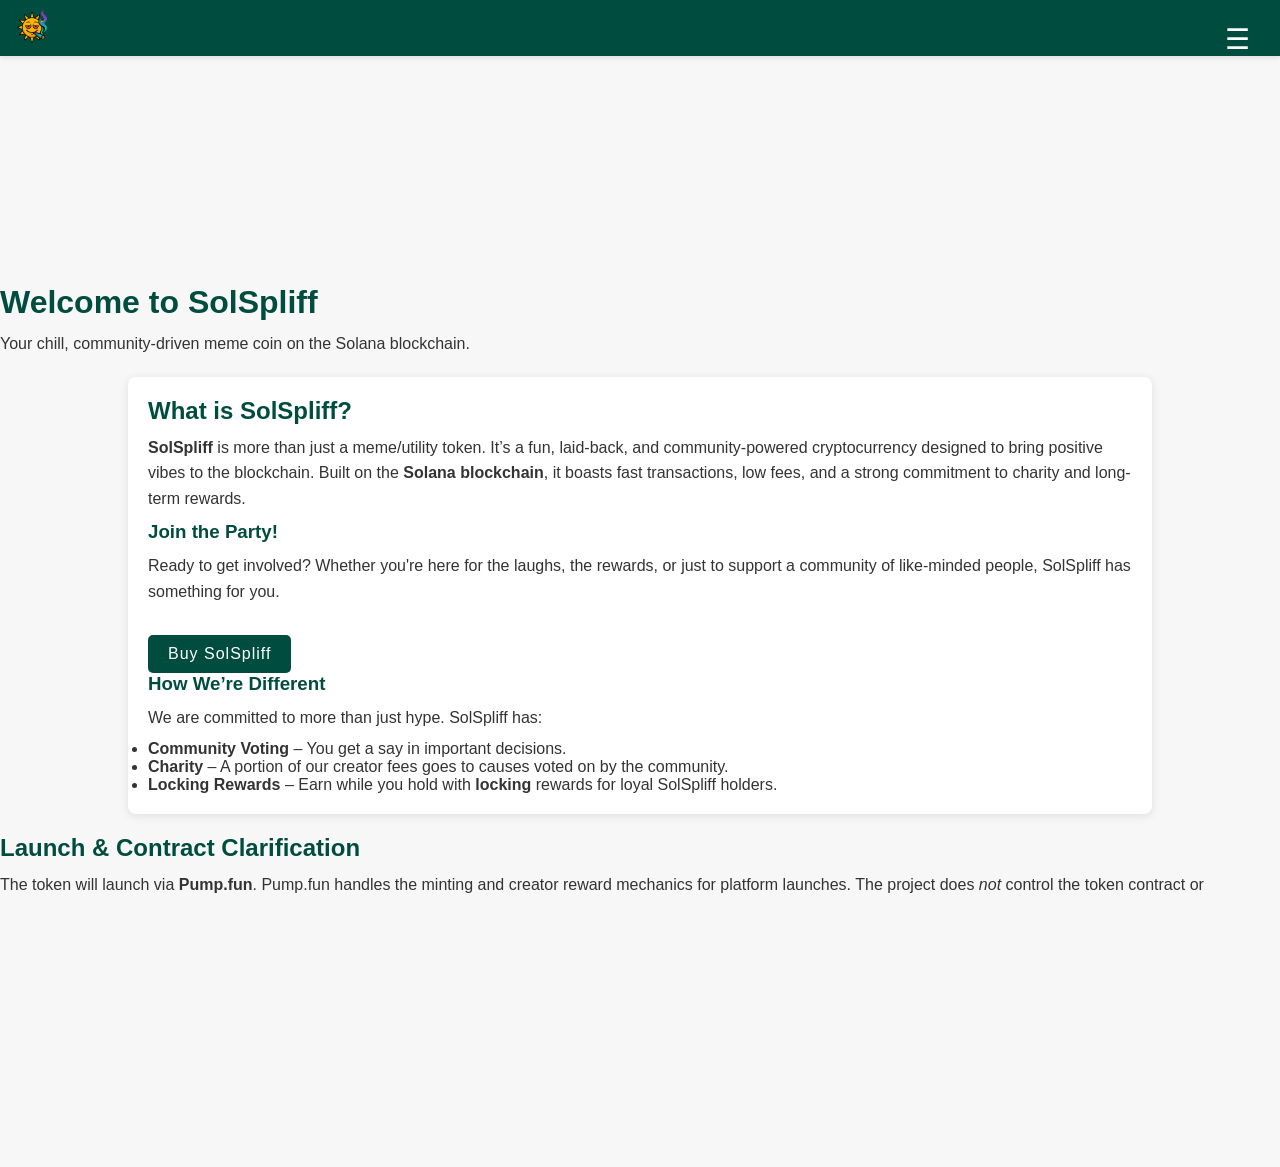
==== index.html @ 3a375bf6 "initial release" ====
<!DOCTYPE html>
<html lang="en">
<head>
    <meta charset="UTF-8" />
    <meta name="viewport" content="width=device-width, initial-scale=1" />
    <meta http-equiv="X-UA-Compatible" content="ie=edge" />
    <title>SolSpliff - Meme Coin on Solana</title>
    <meta name="description" content="SolSpliff is a fun and community-driven meme token built on the Solana blockchain. Join us for staking, charity, and blazing the trail to the moon." />
    <meta name="keywords" content="SolSpliff, meme coin, Solana, cryptocurrency, blockchain, community, charity" />

    <link rel="stylesheet" href="style.css?v=420" />
    
    <script src="images-list.js?v=420"></script>
    <script src="scripts.js?v=420"></script>
    <script src="loadlater.js?v=420" defer></script>
    <script src="includes.js?v=420" defer></script>
</head>
<body>

<!-- Include Navbar -->
<div data-include="navbar.html"></div>

<!-- Spacer to offset fixed navbar -->
<div class="spacer"></div>

<header>
    <h1>Welcome to SolSpliff</h1>
    <p>Your chill, community-driven meme coin on the Solana blockchain.</p>
</header>

<div class="container">
    <h2>What is SolSpliff?</h2>
    <p><strong>SolSpliff</strong> is more than just a meme/utility token. It’s a fun, laid-back, and community-powered cryptocurrency designed to bring positive vibes to the blockchain. Built on the <strong>Solana blockchain</strong>, it boasts fast transactions, low fees, and a strong commitment to charity and long-term rewards.</p>

    <h3>Join the Party!</h3>
    <p>Ready to get involved? Whether you're here for the laughs, the rewards, or just to support a community of like-minded people, SolSpliff has something for you.</p>
    <a href="buy-solspliff.html" class="cta-button">Buy SolSpliff</a>

    <h3>How We’re Different</h3>
    <p>We are committed to more than just hype. SolSpliff has:</p>
    <ul>
        <li><strong>Community Voting</strong> – You get a say in important decisions.</li>
        <li><strong>Charity</strong> – A portion of our creator fees goes to causes voted on by the community.</li>
        <li><strong>Locking Rewards</strong> – Earn while you hold with <strong>locking</strong> rewards for loyal SolSpliff holders.</li>
    </ul>
</div>

<section id="launch-clarify">
  <h2>Launch & Contract Clarification</h2>
  <p>
    The token will launch via <strong>Pump.fun</strong>. Pump.fun handles the minting and creator reward mechanics for platform launches. The project does <em>not</em> control the token contract or immediate on-chain liquidity at the moment of mint.
  </p>
  <p>
    The project owner will receive <strong>12% of the creator rewards</strong> distributed by Pump.fun. Wallet and contract addresses will be posted on this site and announced through official channels prior to or at launch. Do not trust wallet addresses shared through other channels before official publication.
  </p>
</section>

<section id="wallets-placeholder">
  <h4>Wallet Addresses — Not Published Yet</h4>
  <p>
    Wallet addresses for Treasury, Team, and Liquidity have not yet been created or published. They will be published here and announced on our official channels prior to token launch. Please only trust addresses posted on this website or within verified official announcements.
  </p>
</section>


<!-- Include Footer -->
<div data-include="footer.html"></div>

</body>
</html>
---- style.css ----
/* Global reset for margins and paddings */
* {
    margin: 0;
    padding: 0;
    box-sizing: border-box;
}

/* General Body Styling */
html, body {
    font-family: Arial, sans-serif;
    background-color: #f7f7f7;
    color: #333;
    height: 100%;
    overflow-x: hidden;
    scroll-behavior: smooth; /* ✅ Smooth scroll */
}

/* Navbar Styling */
.navbar {
    background-color: #004d40;
    width: 100%;
    position: fixed;
    top: 0;
    left: 0;
    z-index: 1000;
    display: flex;
    justify-content: center;
    align-items: center;
    padding: 10px 0;
    box-shadow: 0 2px 5px rgba(0,0,0,0.1);

    /* ✅ Improve scroll performance */
    transform: translateZ(0);
    will-change: transform;
}

/* Spacer to push content below fixed navbar */
.spacer {
    height: 110px; /* Match navbar height */
}

/* Logo styling */
.navbar .logo img {
    max-height: 90px;
    width: auto;
    height: auto;
    background-color: transparent;
    display: block;
}

/* Navbar List */
.navbar ul {
    display: flex;
    justify-content: center;
    align-items: center;
    list-style-type: none;
}

.navbar li {
    margin: 0 20px;
}

.navbar a {
    text-decoration: none;
    color: #ffffff;
    font-size: 18px;
    font-weight: 600;
    text-transform: uppercase;
    padding: 12px 20px;
    display: inline-block;
    border-radius: 5px;
    transition: background-color 0.3s ease, transform 0.3s ease;
    letter-spacing: 1px;

    /* ✅ Optimize animations */
    will-change: transform, box-shadow;
}

/* Navbar Hover Effect */
.navbar a:hover {
    background-color: #00796b;
    transform: translateY(-5px);
    box-shadow: 0 4px 15px rgba(0,0,0,0.2);
}

/* Active Link Styling */
.navbar a.active {
    background-color: #00796b;
    color: white;
    transform: scale(1.05);
}

/* Mobile Hamburger Icon */
.navbar .hamburger {
    display: none;
    cursor: pointer;
    font-size: 30px;
    color: white;
    position: absolute;
    top: 20px;
    right: 20px;
}

/* Content Styling */
.container {
    width: 80%;
    margin: 20px auto;
    padding: 20px;
    background-color: white;
    box-shadow: 0 2px 10px rgba(0,0,0,0.1);
    border-radius: 8px;
}

h1, h2, h3 {
    color: #004d40;
}

p {
    line-height: 1.6;
    margin: 10px 0;
}

/* Call to Action Button */
.cta-button {
    background-color: #004d40;
    color: white;
    padding: 10px 20px;
    border: none;
    border-radius: 5px;
    text-decoration: none;
    margin-top: 20px;
    letter-spacing: 1px;
    display: inline-block;
    transition: transform 0.3s ease;
}

.cta-button:hover {
    background-color: #00796b;
    transform: scale(1.05);
}

/* Footer Styling */
.footer {
    text-align: center;
    font-size: 1em;
    color: #666;
    margin-top: 40px;
}

/* Mobile Navbar Styling */
@media screen and (max-width: 768px) {
    .navbar ul {
        flex-direction: column;
        width: 100%;
        background-color: #004d40;
        position: absolute;
        top: 110px;
        left: 0;
        text-align: center;
        display: none;
        padding: 0;
    }

    .navbar li {
        margin: 15px 0;
    }

    .navbar a {
        font-size: 20px;
        padding: 15px;
    }

    .navbar ul.show {
        display: flex;
    }

    .navbar .hamburger {
        display: block;
    }
}


/* ---- added responsive navbar overrides ---- */

/* === Responsive: force mobile-style dropdown on desktop and mobile === */
.navbar {
    justify-content: space-between;
    padding: 8px 12px !important;
}
.navbar .logo img {
    height: 40px;
    width: auto;
    display: block;
}
.navbar .hamburger {
    display: block !important;
    font-size: 28px;
    line-height: 1;
    padding: 6px 10px;
    cursor: pointer;
    color: #fff;
    background: transparent;
    border: none;
}
.navbar ul {
    display: none; /* hidden until toggled */
    list-style: none;
    position: absolute;
    top: 64px;
    right: 12px;
    background: #004d40;
    flex-direction: column;
    width: 280px;
    max-width: calc(100% - 24px);
    border-radius: 8px;
    box-shadow: 0 6px 18px rgba(0,0,0,0.15);
    overflow: hidden;
    z-index: 1500;
    padding: 8px 0;
}
.navbar ul.show {
    display: flex !important;
}
.navbar ul li {
    margin: 0;
}
.navbar ul li a {
    display: block;
    padding: 12px 16px;
    font-size: 16px;
    color: #fff;
    text-decoration: none;
    white-space: nowrap;
}
.navbar ul li a:hover, .navbar ul li a.active {
    background: rgba(255,255,255,0.06);
}

/* Ensure navbar doesn't overlap page content */
body { padding-top: 64px; }

/* Small tweak for very small screens */
@media (max-width: 360px) {
    .navbar .logo img { height: 36px; }
    .navbar ul { right: 8px; left: 8px; width: auto; max-width: none; }
}
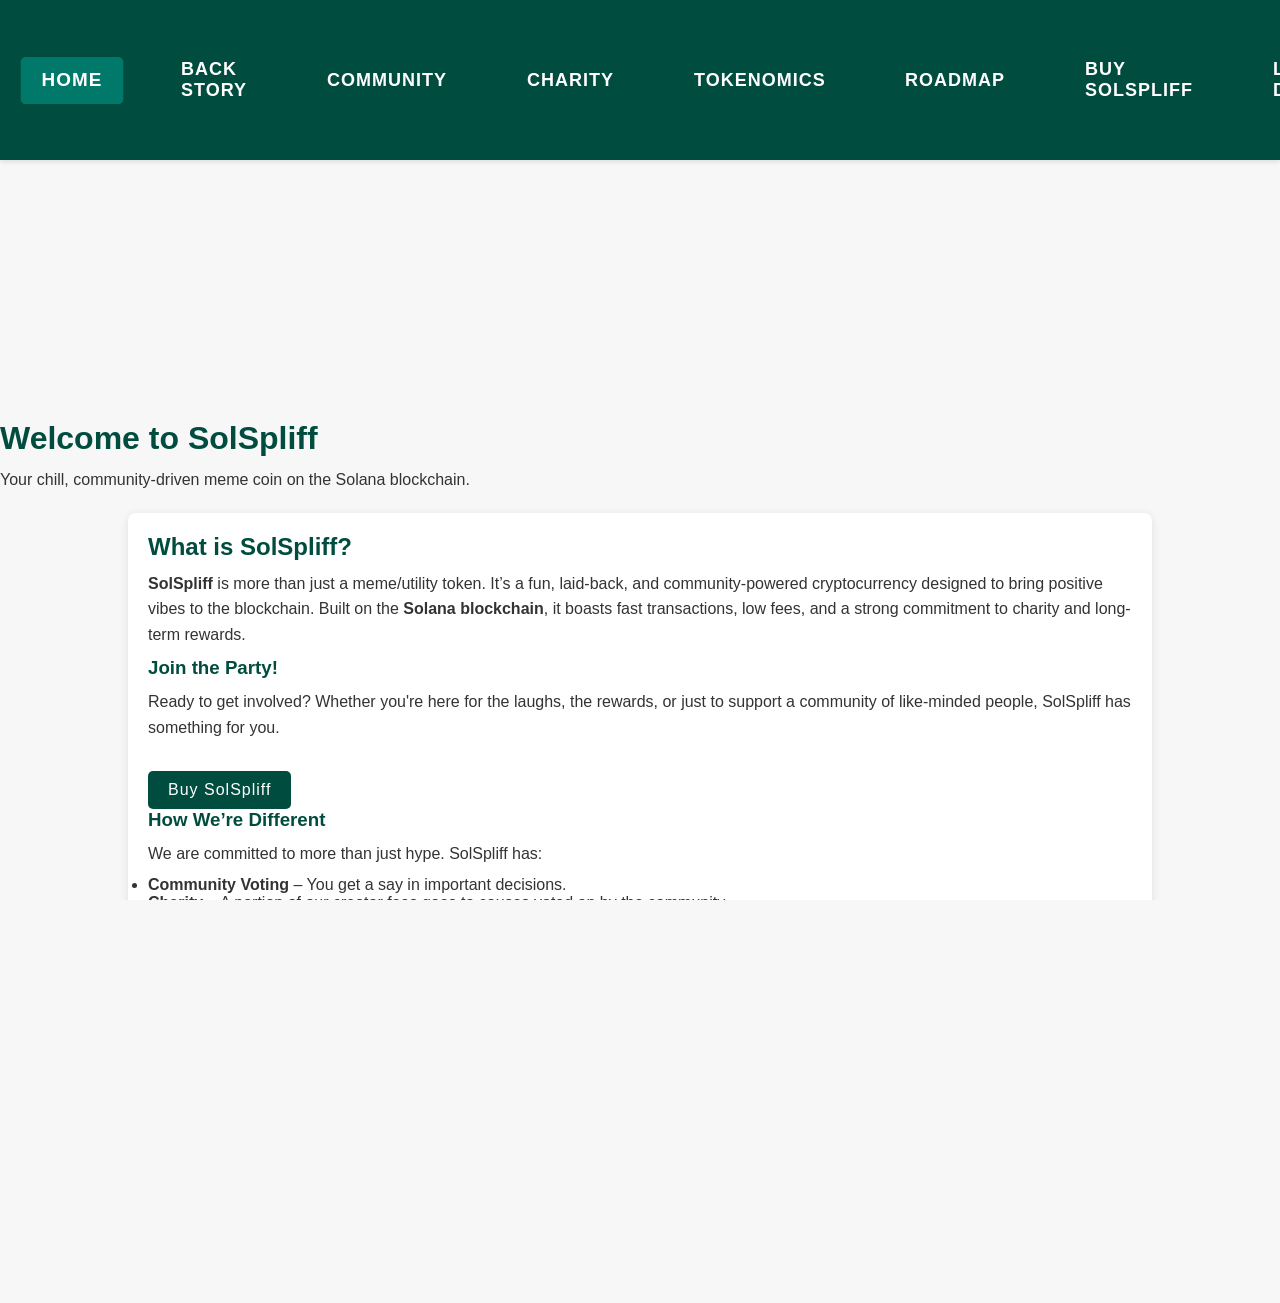
==== commit 220ae7a0: "force new css/js updates" ====
--- a/index.html
+++ b/index.html
@@ -8,12 +8,11 @@
     <meta name="description" content="SolSpliff is a fun and community-driven meme token built on the Solana blockchain. Join us for staking, charity, and blazing the trail to the moon." />
     <meta name="keywords" content="SolSpliff, meme coin, Solana, cryptocurrency, blockchain, community, charity" />
 
-    <link rel="stylesheet" href="style.css?v=420" />
-    
-    <script src="images-list.js?v=420"></script>
-    <script src="scripts.js?v=420"></script>
-    <script src="loadlater.js?v=420" defer></script>
-    <script src="includes.js?v=420" defer></script>
+    <link rel="stylesheet" href="style.css?v=4200" />
+    <script src="images-list.js?v=4200"></script>
+    <script src="scripts.js?v=4200"></script>
+    <script src="loadlater.js?v=4200" defer></script>
+    <script src="includes.js?v=4200" defer></script>
 </head>
 <body>
 
--- a/style.css
+++ b/style.css
@@ -34,14 +34,15 @@
     will-change: transform;
 }
 
-/* Spacer to push content below fixed navbar */
+/* Spacer to push content below fixed navbar
+   NOTE: adjust this value if you change the navbar/logo heights below */
 .spacer {
-    height: 110px; /* Match navbar height */
+    height: 140px; /* updated to match larger navbar height on desktop */
 }
 
 /* Logo styling */
 .navbar .logo img {
-    max-height: 90px;
+    max-height: 140px; /* larger on desktop */
     width: auto;
     height: auto;
     background-color: transparent;
@@ -90,7 +91,7 @@
     transform: scale(1.05);
 }
 
-/* Mobile Hamburger Icon */
+/* Mobile Hamburger Icon (hidden by default on desktop) */
 .navbar .hamburger {
     display: none;
     cursor: pointer;
@@ -147,7 +148,7 @@
     margin-top: 40px;
 }
 
-/* Mobile Navbar Styling */
+/* Mobile Navbar Styling (legacy smaller-screen rules retained as fallback) */
 @media screen and (max-width: 768px) {
     .navbar ul {
         flex-direction: column;
@@ -179,21 +180,24 @@
     }
 }
 
-
-/* ---- added responsive navbar overrides ---- */
-
-/* === Responsive: force mobile-style dropdown on desktop and mobile === */
+/* ---- improved responsive navbar overrides ---- */
+/* Default desktop layout: full horizontal menu, large logo */
 .navbar {
-    justify-content: space-between;
-    padding: 8px 12px !important;
+    justify-content: center;
+    padding: 10px 0;
+}
+.navbar .logo {
+    flex: 0 0 auto;
+    margin-right: 18px;
 }
 .navbar .logo img {
-    height: 40px;
+    max-height: 140px;
     width: auto;
+    height: auto;
     display: block;
 }
 .navbar .hamburger {
-    display: block !important;
+    display: none;
     font-size: 28px;
     line-height: 1;
     padding: 6px 10px;
@@ -202,45 +206,88 @@
     background: transparent;
     border: none;
 }
+
+/* Desktop menu (visible) */
 .navbar ul {
-    display: none; /* hidden until toggled */
+    display: flex;
     list-style: none;
-    position: absolute;
-    top: 64px;
-    right: 12px;
-    background: #004d40;
-    flex-direction: column;
-    width: 280px;
-    max-width: calc(100% - 24px);
-    border-radius: 8px;
-    box-shadow: 0 6px 18px rgba(0,0,0,0.15);
-    overflow: hidden;
-    z-index: 1500;
-    padding: 8px 0;
-}
-.navbar ul.show {
-    display: flex !important;
-}
-.navbar ul li {
-    margin: 0;
-}
-.navbar ul li a {
-    display: block;
-    padding: 12px 16px;
-    font-size: 16px;
-    color: #fff;
-    text-decoration: none;
-    white-space: nowrap;
-}
-.navbar ul li a:hover, .navbar ul li a.active {
-    background: rgba(255,255,255,0.06);
-}
-
-/* Ensure navbar doesn't overlap page content */
-body { padding-top: 64px; }
-
-/* Small tweak for very small screens */
+    position: relative;
+    top: 0;
+    right: 0;
+    background: transparent;
+    flex-direction: row;
+    width: auto;
+    max-width: none;
+    border-radius: 0;
+    box-shadow: none;
+    padding: 0;
+    z-index: 1000;
+}
+
+/* Ensure body content is pushed below navbar (adjust to your final navbar height) */
+body { padding-top: 140px; }
+
+/* Tablet and smaller: collapse into hamburger dropdown */
+@media screen and (max-width: 1024px) {
+    .navbar {
+        justify-content: space-between;
+        padding: 8px 12px;
+    }
+
+    .navbar .logo img {
+        max-height: 110px;
+    }
+
+    .navbar .hamburger {
+        display: block;
+    }
+
+    .navbar ul {
+        display: none; /* hidden until toggled */
+        list-style: none;
+        position: absolute;
+        top: 110px;
+        right: 12px;
+        background: #004d40;
+        flex-direction: column;
+        width: 320px;
+        max-width: calc(100% - 24px);
+        border-radius: 8px;
+        box-shadow: 0 6px 18px rgba(0,0,0,0.15);
+        overflow: hidden;
+        z-index: 1500;
+        padding: 8px 0;
+    }
+    .navbar ul.show {
+        display: flex !important;
+    }
+    .navbar ul li { margin: 0; }
+    .navbar ul li a {
+        display: block;
+        padding: 12px 16px;
+        font-size: 16px;
+        color: #fff;
+        text-decoration: none;
+        white-space: nowrap;
+    }
+}
+
+/* Small phones */
+@media screen and (max-width: 420px) {
+    .navbar .logo img { max-height: 80px; }
+    .spacer { height: 100px; }
+    body { padding-top: 100px; }
+
+    .navbar ul {
+        top: 90px;
+        right: 8px;
+        left: 8px;
+        width: auto;
+        max-width: none;
+    }
+}
+
+/* Very small: fine tune */
 @media (max-width: 360px) {
-    .navbar .logo img { height: 36px; }
-    .navbar ul { right: 8px; left: 8px; width: auto; max-width: none; }
-}
+    .navbar .logo img { height: 40px; }
+}
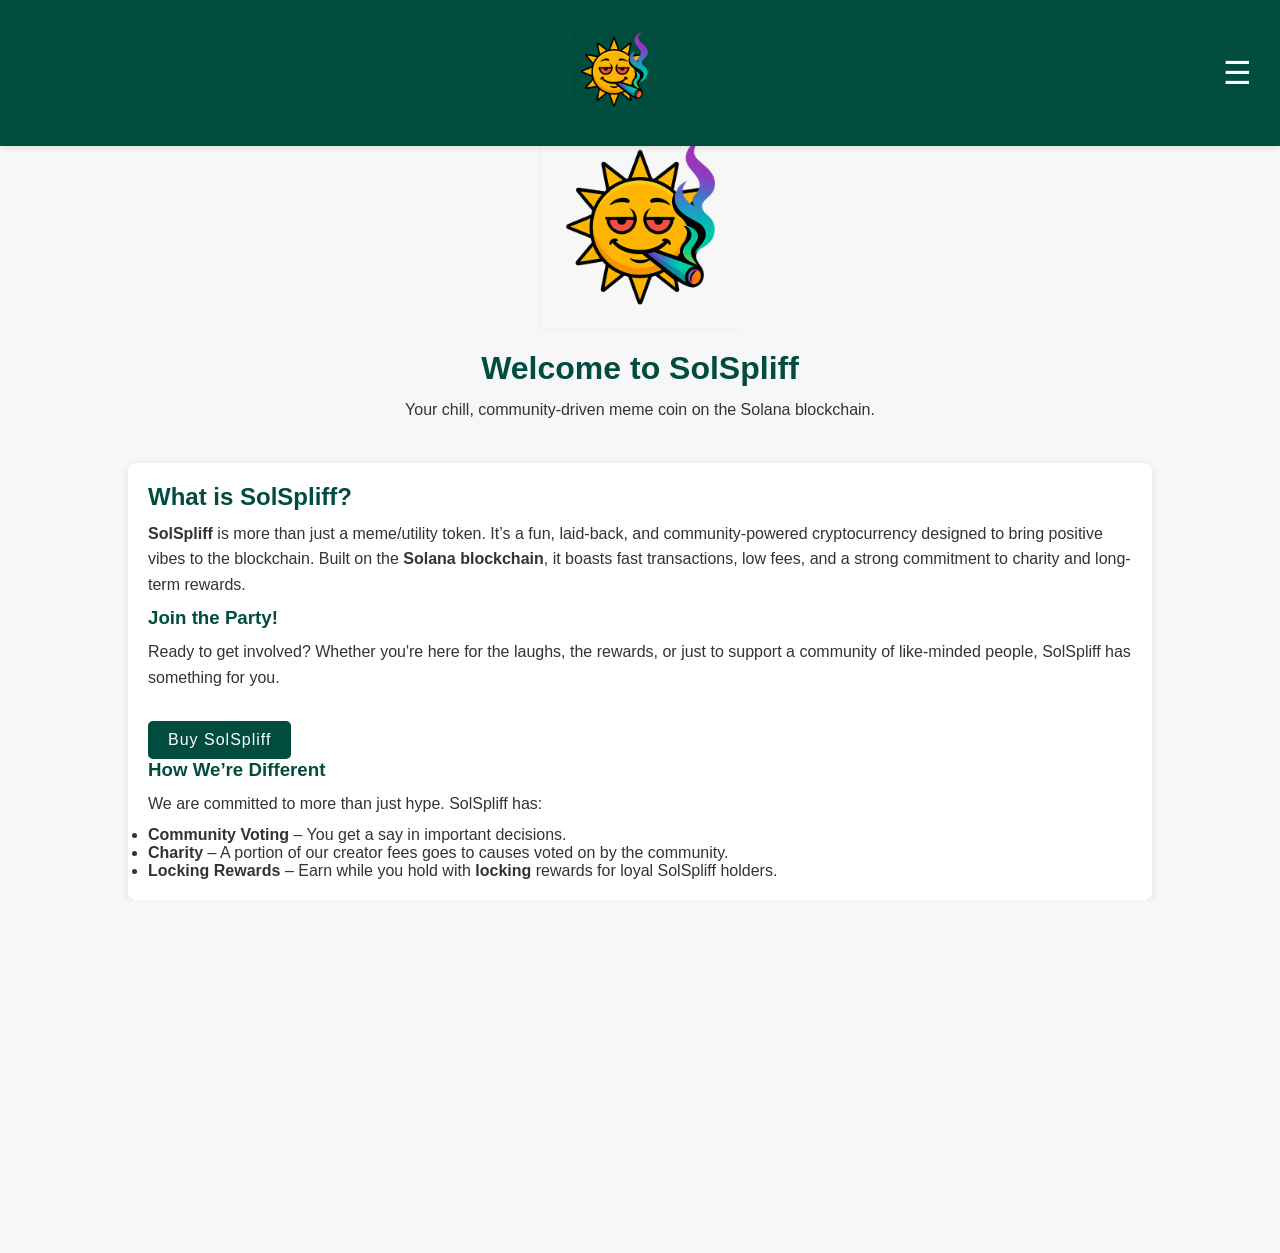
==== commit dacbbe2a: "updated logo into headers" ====
--- a/index.html
+++ b/index.html
@@ -8,6 +8,20 @@
     <meta name="description" content="SolSpliff is a fun and community-driven meme token built on the Solana blockchain. Join us for staking, charity, and blazing the trail to the moon." />
     <meta name="keywords" content="SolSpliff, meme coin, Solana, cryptocurrency, blockchain, community, charity" />
 
+    <style>
+        /* Optional styling for the logo */
+        .logo {
+            display: block;
+            margin: 20px auto; /* Centers the logo */
+            max-width: 200px;   /* Adjust size */
+            height: auto;
+        }
+
+        header {
+            text-align: center;
+            padding: 10px;
+        }
+    </style>
     <link rel="stylesheet" href="style.css?v=4200" />
     <script src="images-list.js?v=4200"></script>
     <script src="scripts.js?v=4200"></script>
@@ -23,6 +37,7 @@
 <div class="spacer"></div>
 
 <header>
+    <img src="SPLF.png" class="logo">
     <h1>Welcome to SolSpliff</h1>
     <p>Your chill, community-driven meme coin on the Solana blockchain.</p>
 </header>
--- a/style.css
+++ b/style.css
@@ -1,21 +1,24 @@
-/* Global reset for margins and paddings */
+/* ==========================
+   GLOBAL STYLES
+   ========================== */
 * {
     margin: 0;
     padding: 0;
     box-sizing: border-box;
 }
 
-/* General Body Styling */
 html, body {
     font-family: Arial, sans-serif;
     background-color: #f7f7f7;
     color: #333;
     height: 100%;
     overflow-x: hidden;
-    scroll-behavior: smooth; /* ✅ Smooth scroll */
-}
-
-/* Navbar Styling */
+    scroll-behavior: smooth;
+}
+
+/* ==========================
+   NAVBAR BASE
+   ========================== */
 .navbar {
     background-color: #004d40;
     width: 100%;
@@ -24,90 +27,109 @@
     left: 0;
     z-index: 1000;
     display: flex;
-    justify-content: center;
+    justify-content: space-between;
     align-items: center;
-    padding: 10px 0;
+    padding: 8px 16px;
     box-shadow: 0 2px 5px rgba(0,0,0,0.1);
-
-    /* ✅ Improve scroll performance */
     transform: translateZ(0);
     will-change: transform;
 }
 
-/* Spacer to push content below fixed navbar
-   NOTE: adjust this value if you change the navbar/logo heights below */
-.spacer {
-    height: 140px; /* updated to match larger navbar height on desktop */
-}
-
-/* Logo styling */
+/* push content below fixed navbar */
+body {
+    padding-top: 100px;
+}
+
+/* Logo */
 .navbar .logo img {
-    max-height: 140px; /* larger on desktop */
+    height: 90px;
     width: auto;
-    height: auto;
-    background-color: transparent;
+    background: transparent;
     display: block;
-}
-
-/* Navbar List */
+    transition: transform 0.3s ease;
+}
+.navbar .logo img:hover {
+    transform: scale(1.05);
+}
+
+/* Hamburger Icon (always visible) */
+.navbar .hamburger {
+    display: block;
+    font-size: 32px;
+    line-height: 1;
+    padding: 8px 12px;
+    cursor: pointer;
+    color: #fff;
+    background: transparent;
+    border: none;
+    transition: transform 0.3s ease;
+}
+.navbar .hamburger:hover {
+    transform: scale(1.1);
+}
+
+/* Dropdown Menu (hidden by default) */
 .navbar ul {
-    display: flex;
-    justify-content: center;
-    align-items: center;
-    list-style-type: none;
-}
-
-.navbar li {
-    margin: 0 20px;
-}
-
-.navbar a {
+    display: none;
+    flex-direction: column;
+    position: absolute;
+    top: 100px;
+    right: 16px;
+    width: 320px;
+    max-width: calc(100% - 32px);
+    background-color: #004d40;
+    border-radius: 10px;
+    box-shadow: 0 6px 18px rgba(0, 0, 0, 0.2);
+    overflow: hidden;
+    list-style: none;
+    z-index: 1500;
+    padding: 10px 0;
+    animation: dropdownFade 0.25s ease-in-out;
+}
+
+.navbar ul.show {
+    display: flex !important;
+}
+
+/* Dropdown Items */
+.navbar ul li {
+    margin: 0;
+}
+.navbar ul li a {
+    display: block;
     text-decoration: none;
-    color: #ffffff;
+    color: #fff;
     font-size: 18px;
+    padding: 14px 20px;
+    text-transform: uppercase;
     font-weight: 600;
-    text-transform: uppercase;
-    padding: 12px 20px;
-    display: inline-block;
-    border-radius: 5px;
-    transition: background-color 0.3s ease, transform 0.3s ease;
     letter-spacing: 1px;
-
-    /* ✅ Optimize animations */
-    will-change: transform, box-shadow;
-}
-
-/* Navbar Hover Effect */
-.navbar a:hover {
+    transition: background 0.3s ease, transform 0.2s ease;
+}
+.navbar ul li a:hover {
+    background: rgba(255,255,255,0.1);
+    transform: translateX(5px);
+}
+
+/* Active Link */
+.navbar ul li a.active {
     background-color: #00796b;
-    transform: translateY(-5px);
-    box-shadow: 0 4px 15px rgba(0,0,0,0.2);
-}
-
-/* Active Link Styling */
-.navbar a.active {
-    background-color: #00796b;
-    color: white;
-    transform: scale(1.05);
-}
-
-/* Mobile Hamburger Icon (hidden by default on desktop) */
-.navbar .hamburger {
-    display: none;
-    cursor: pointer;
-    font-size: 30px;
-    color: white;
-    position: absolute;
-    top: 20px;
-    right: 20px;
-}
-
-/* Content Styling */
+}
+
+/* Small Glow / Fade Animation */
+@keyframes dropdownFade {
+    from { opacity: 0; transform: translateY(-10px); }
+    to { opacity: 1; transform: translateY(0); }
+}
+
+/* ==========================
+   MAIN CONTENT
+   ========================== */
 .container {
     width: 80%;
     margin: 20px auto;
     padding: 20px;
-    background-color: white;
+    background-color: #fff;
     box-shadow: 0 2px 10px rgba(0,0,0,0.1);
     border-radius: 8px;
 }
@@ -121,7 +143,7 @@
     margin: 10px 0;
 }
 
-/* Call to Action Button */
+/* Buttons */
 .cta-button {
     background-color: #004d40;
     color: white;
@@ -132,15 +154,14 @@
     margin-top: 20px;
     letter-spacing: 1px;
     display: inline-block;
-    transition: transform 0.3s ease;
-}
-
+    transition: transform 0.3s ease, background-color 0.3s ease;
+}
 .cta-button:hover {
     background-color: #00796b;
     transform: scale(1.05);
 }
 
-/* Footer Styling */
+/* Footer */
 .footer {
     text-align: center;
     font-size: 1em;
@@ -148,146 +169,43 @@
     margin-top: 40px;
 }
 
-/* Mobile Navbar Styling (legacy smaller-screen rules retained as fallback) */
-@media screen and (max-width: 768px) {
-    .navbar ul {
-        flex-direction: column;
-        width: 100%;
-        background-color: #004d40;
-        position: absolute;
-        top: 110px;
-        left: 0;
-        text-align: center;
-        display: none;
-        padding: 0;
-    }
-
-    .navbar li {
-        margin: 15px 0;
-    }
-
-    .navbar a {
-        font-size: 20px;
-        padding: 15px;
-    }
-
-    .navbar ul.show {
-        display: flex;
-    }
-
-    .navbar .hamburger {
-        display: block;
-    }
-}
-
-/* ---- improved responsive navbar overrides ---- */
-/* Default desktop layout: full horizontal menu, large logo */
-.navbar {
-    justify-content: center;
-    padding: 10px 0;
-}
-.navbar .logo {
-    flex: 0 0 auto;
-    margin-right: 18px;
-}
-.navbar .logo img {
-    max-height: 140px;
-    width: auto;
-    height: auto;
-    display: block;
-}
-.navbar .hamburger {
-    display: none;
-    font-size: 28px;
-    line-height: 1;
-    padding: 6px 10px;
-    cursor: pointer;
-    color: #fff;
-    background: transparent;
-    border: none;
-}
-
-/* Desktop menu (visible) */
-.navbar ul {
-    display: flex;
-    list-style: none;
-    position: relative;
-    top: 0;
-    right: 0;
-    background: transparent;
-    flex-direction: row;
-    width: auto;
-    max-width: none;
-    border-radius: 0;
-    box-shadow: none;
-    padding: 0;
-    z-index: 1000;
-}
-
-/* Ensure body content is pushed below navbar (adjust to your final navbar height) */
-body { padding-top: 140px; }
-
-/* Tablet and smaller: collapse into hamburger dropdown */
+/* ==========================
+   RESPONSIVE
+   ========================== */
 @media screen and (max-width: 1024px) {
-    .navbar {
-        justify-content: space-between;
-        padding: 8px 12px;
-    }
-
     .navbar .logo img {
-        max-height: 110px;
-    }
-
-    .navbar .hamburger {
-        display: block;
-    }
-
-    .navbar ul {
-        display: none; /* hidden until toggled */
-        list-style: none;
-        position: absolute;
-        top: 110px;
-        right: 12px;
-        background: #004d40;
-        flex-direction: column;
-        width: 320px;
-        max-width: calc(100% - 24px);
-        border-radius: 8px;
-        box-shadow: 0 6px 18px rgba(0,0,0,0.15);
-        overflow: hidden;
-        z-index: 1500;
-        padding: 8px 0;
-    }
-    .navbar ul.show {
-        display: flex !important;
-    }
-    .navbar ul li { margin: 0; }
-    .navbar ul li a {
-        display: block;
-        padding: 12px 16px;
-        font-size: 16px;
-        color: #fff;
-        text-decoration: none;
-        white-space: nowrap;
-    }
-}
-
-/* Small phones */
-@media screen and (max-width: 420px) {
-    .navbar .logo img { max-height: 80px; }
-    .spacer { height: 100px; }
-    body { padding-top: 100px; }
+        height: 80px;
+    }
 
     .navbar ul {
         top: 90px;
-        right: 8px;
-        left: 8px;
-        width: auto;
-        max-width: none;
-    }
-}
-
-/* Very small: fine tune */
-@media (max-width: 360px) {
-    .navbar .logo img { height: 40px; }
-}
+        right: 12px;
+    }
+}
+
+@media screen and (max-width: 600px) {
+    .navbar .logo img {
+        height: 70px;
+    }
+
+    .navbar ul {
+        width: calc(100% - 24px);
+        right: 12px;
+        left: 12px;
+        border-radius: 8px;
+    }
+
+    .navbar ul li a {
+        font-size: 16px;
+        padding: 12px 14px;
+    }
+}
+
+@media screen and (max-width: 360px) {
+    .navbar .logo img {
+        height: 60px;
+    }
+    body {
+        padding-top: 80px;
+    }
+}
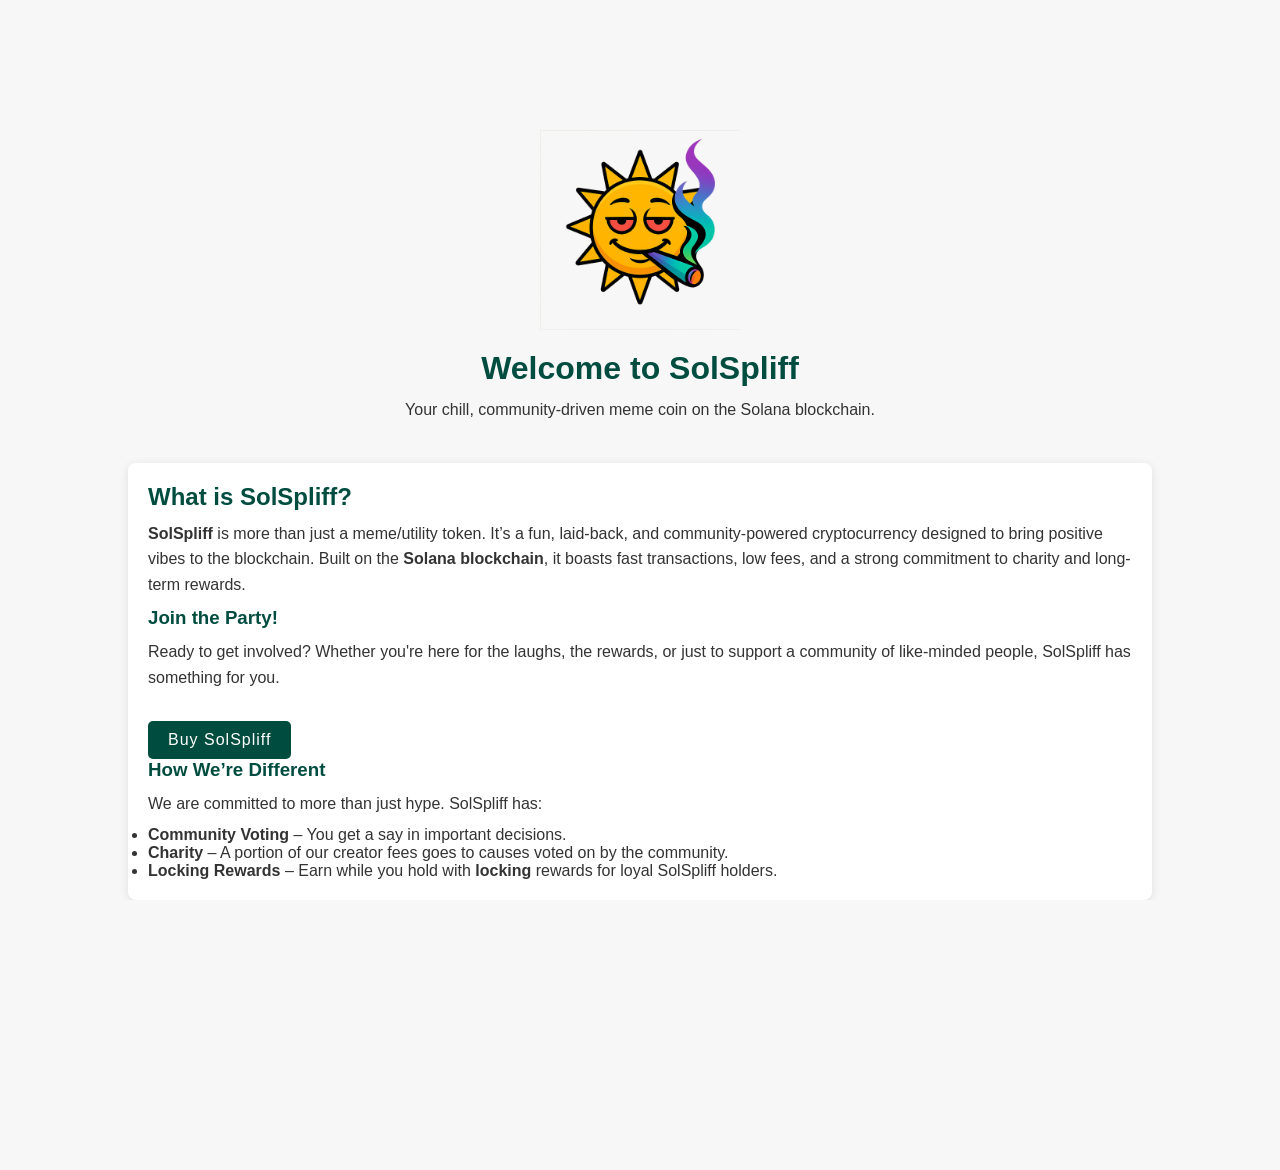
==== commit b613e216: "force updates JS to webpages" ====
--- a/index.html
+++ b/index.html
@@ -9,7 +9,6 @@
     <meta name="keywords" content="SolSpliff, meme coin, Solana, cryptocurrency, blockchain, community, charity" />
 
     <style>
-        /* Optional styling for the logo */
         .logo {
             display: block;
             margin: 20px auto; /* Centers the logo */
@@ -26,7 +25,7 @@
     <script src="images-list.js?v=4200"></script>
     <script src="scripts.js?v=4200"></script>
     <script src="loadlater.js?v=4200" defer></script>
-    <script src="includes.js?v=4200" defer></script>
+    <script src="includes.js?v=420420" defer></script>
 </head>
 <body>
 
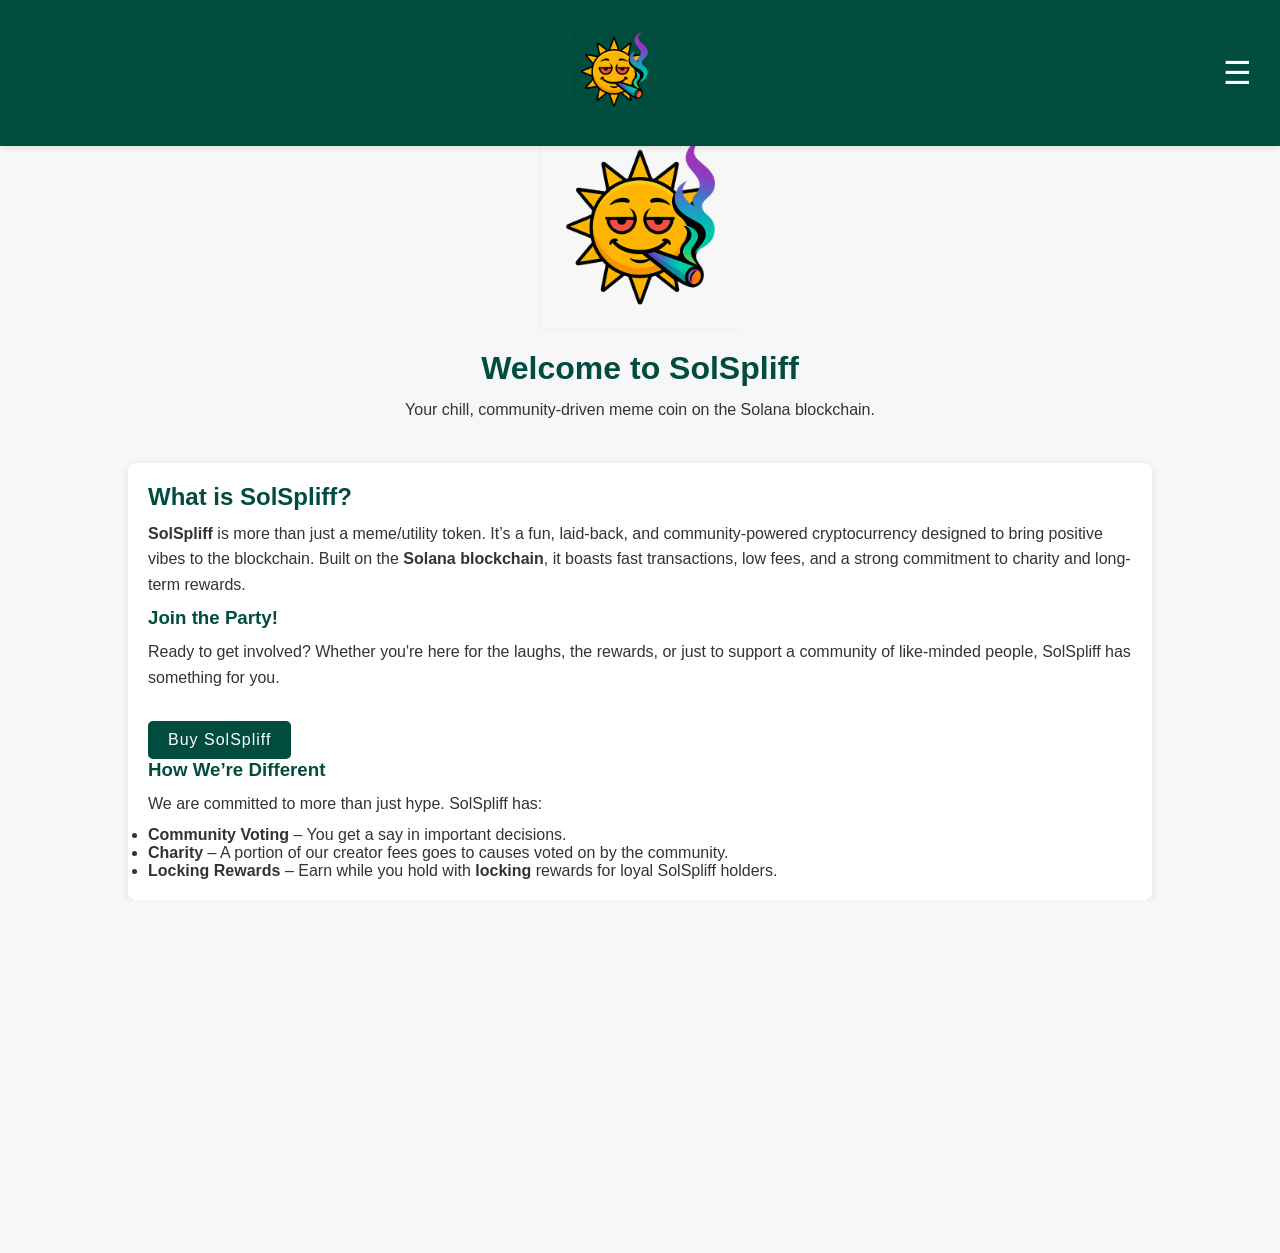
==== commit 73c6e786: "navbar fix?" ====
--- a/index.html
+++ b/index.html
@@ -25,7 +25,7 @@
     <script src="images-list.js?v=4200"></script>
     <script src="scripts.js?v=4200"></script>
     <script src="loadlater.js?v=4200" defer></script>
-    <script src="includes.js?v=420420" defer></script>
+    <script src="includes.js?v=4420" defer></script>
 </head>
 <body>
 
